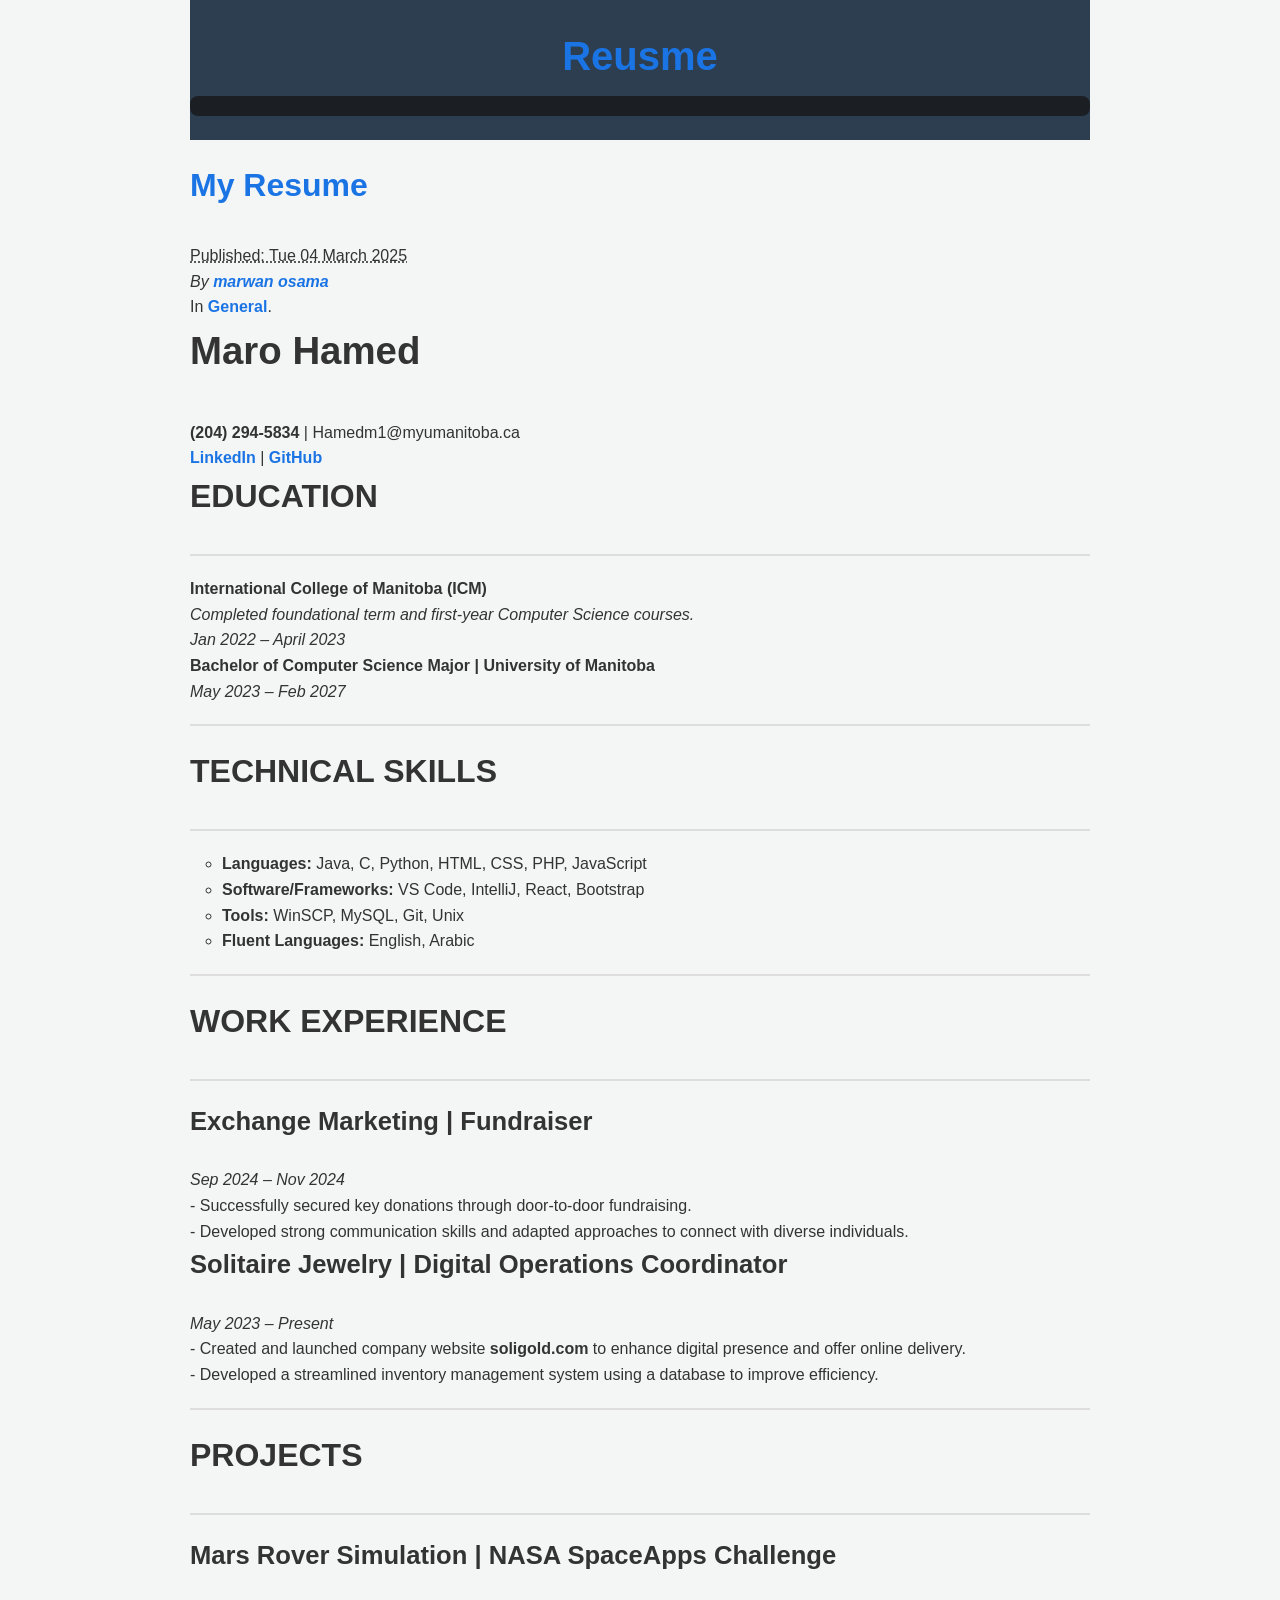
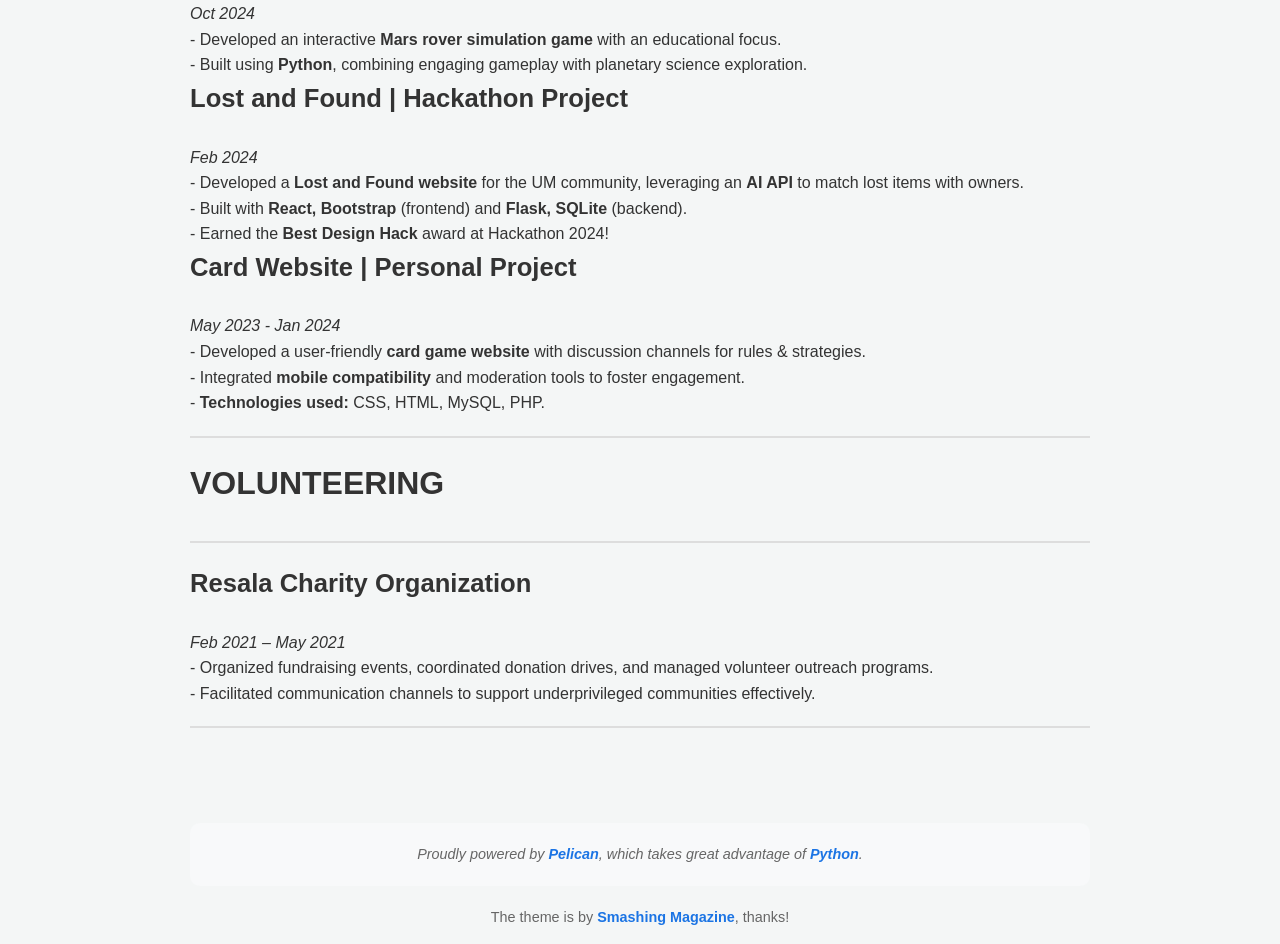
==== index.html @ 0b4b263e "Initial commit for GitHub Pages" ====
<!DOCTYPE html>
<html lang="en">
        <head>
                        <meta charset="utf-8" />
                        <meta name="viewport" content="width=device-width, initial-scale=1.0" />
                        <meta name="generator" content="Pelican" />
                        <title>Reusme</title>
                        <link rel="stylesheet" href="/theme/css/main.css" />
        </head>

        <body id="index" class="home">
                <header id="banner" class="body">
                        <h1><a href="/">Reusme</a></h1>
                        <nav><ul>
                        </ul></nav>
                </header><!-- /#banner -->

                <aside id="featured" class="body">
                    <article>
                        <h1 class="entry-title"><a href="/my-resume.html">My Resume</a></h1>
<footer class="post-info">
        <abbr class="published" title="2025-03-04T00:00:00+00:00">
                Published: Tue 04 March 2025
        </abbr>

                <address class="vcard author">
                        By                                 <a class="url fn" href="/author/marwan-osama.html">marwan osama</a>
                </address>
        <p>In <a href="/category/general.html">General</a>.</p>
        
</footer><!-- /.post-info --><h1>Maro Hamed</h1>
<p><strong>(204) 294-5834</strong> | Hamedm1@myumanitoba.ca<br>
<a href="https://www.linkedin.com/in/marwan-hamed-a735362b5/">LinkedIn</a> | <a href="https://github.com/Maro1317">GitHub</a>  </p>
<h2>EDUCATION</h2>
<hr>
<p><strong>International College of Manitoba (ICM)</strong><br>
<em>Completed foundational term and first-year Computer Science courses.</em><br>
<em>Jan 2022 – April 2023</em>  </p>
<p><strong>Bachelor of Computer Science Major | University of Manitoba</strong><br>
<em>May 2023 – Feb 2027</em>  </p>
<hr>
<h2>TECHNICAL SKILLS</h2>
<hr>
<ul>
<li><strong>Languages:</strong> Java, C, Python, HTML, CSS, PHP, JavaScript  </li>
<li><strong>Software/Frameworks:</strong> VS Code, IntelliJ, React, Bootstrap  </li>
<li><strong>Tools:</strong> WinSCP, MySQL, Git, Unix  </li>
<li><strong>Fluent Languages:</strong> English, Arabic  </li>
</ul>
<hr>
<h2>WORK EXPERIENCE</h2>
<hr>
<h3><strong>Exchange Marketing | Fundraiser</strong></h3>
<p><em>Sep 2024 – Nov 2024</em><br>
- Successfully secured key donations through door-to-door fundraising.<br>
- Developed strong communication skills and adapted approaches to connect with diverse individuals.  </p>
<h3><strong>Solitaire Jewelry | Digital Operations Coordinator</strong></h3>
<p><em>May 2023 – Present</em><br>
- Created and launched company website <strong>soligold.com</strong> to enhance digital presence and offer online delivery.<br>
- Developed a streamlined inventory management system using a database to improve efficiency.  </p>
<hr>
<h2>PROJECTS</h2>
<hr>
<h3><strong>Mars Rover Simulation | NASA SpaceApps Challenge</strong></h3>
<p><em>Oct 2024</em><br>
- Developed an interactive <strong>Mars rover simulation game</strong> with an educational focus.<br>
- Built using <strong>Python</strong>, combining engaging gameplay with planetary science exploration.  </p>
<h3><strong>Lost and Found | Hackathon Project</strong></h3>
<p><em>Feb 2024</em><br>
- Developed a <strong>Lost and Found website</strong> for the UM community, leveraging an <strong>AI API</strong> to match lost items with owners.<br>
- Built with <strong>React, Bootstrap</strong> (frontend) and <strong>Flask, SQLite</strong> (backend).<br>
- Earned the <strong>Best Design Hack</strong> award at Hackathon 2024!  </p>
<h3><strong>Card Website | Personal Project</strong></h3>
<p><em>May 2023 - Jan 2024</em><br>
- Developed a user-friendly <strong>card game website</strong> with discussion channels for rules &amp; strategies.<br>
- Integrated <strong>mobile compatibility</strong> and moderation tools to foster engagement.<br>
- <strong>Technologies used:</strong> CSS, HTML, MySQL, PHP.  </p>
<hr>
<h2>VOLUNTEERING</h2>
<hr>
<h3><strong>Resala Charity Organization</strong></h3>
<p><em>Feb 2021 – May 2021</em><br>
- Organized fundraising events, coordinated donation drives, and managed volunteer outreach programs.<br>
- Facilitated communication channels to support underprivileged communities effectively.  </p>
<hr>                    </article>
                </aside><!-- /#featured -->
                <section id="extras" class="body">
                </section><!-- /#extras -->

                <footer id="contentinfo" class="body">
                        <address id="about" class="vcard body">
                                Proudly powered by <a rel="nofollow" href="https://getpelican.com/">Pelican</a>, which takes great advantage of <a rel="nofollow" href="https://www.python.org/">Python</a>.
                        </address><!-- /#about -->

                        <p>The theme is by <a rel="nofollow" href="https://www.smashingmagazine.com/2009/08/designing-a-html-5-layout-from-scratch/">Smashing Magazine</a>, thanks!</p>
                </footer><!-- /#contentinfo -->

        </body>
</html>
---- theme/css/main.css ----
/*
    Name: Custom Pelican Theme
    Date: March 2025
    Description: A refined, modern Pelican theme with improved styling.
    Version: 1.2
    License: MIT
*/

/* Imports */
@import url("reset.css");
@import url("pygment.css");
@import url("typogrify.css");
@import url("fonts.css");

/***** Global *****/
body {
    background: #F4F6F6;
    color: #333333;
    font-size: 16px;
    font-family: 'Segoe UI', Roboto, Arial, sans-serif;
    line-height: 1.6;
    margin: 0;
    padding: 0;
    text-align: left;
}

/* Headings */
h1 { font-size: 2.4em; }
h2 { font-size: 2em; }
h3 { font-size: 1.6em; }
h4 { font-size: 1.4em; }
h5 { font-size: 1.2em; }
h6 { font-size: 1em; }

h1, h2, h3, h4, h5, h6 {
    font-weight: 600;
    margin-bottom: 1em;
    font-family: 'Lato', sans-serif;
}

hr {
    border: 1px solid #DDDDDD;
    margin: 20px 0;
}

/* Links */
a {
    color: #1B74E4;
    text-decoration: none;
    font-weight: bold;
}

a:hover {
    background-color: #1B74E4;
    color: #fff;
    padding: 2px;
}

/* Lists */
ul {
    list-style: circle;
    margin-left: 2em;
}

ol {
    list-style: decimal;
    margin-left: 2em;
}

/***** Layout *****/
.body {
    margin: 0 auto;
    max-width: 900px;
    padding: 20px;
}

/* Header */
#banner {
    background: #2C3E50;
    color: #FFFFFF;
    padding: 1.5em 0;
    text-align: center;
}

#banner h1 {
    font-size: 2.5em;
    font-weight: bold;
    margin-bottom: 0.2em;
}

/* Navigation */
#banner nav {
    background: #1B1F24;
    padding: 10px;
    text-align: center;
    border-radius: 8px;
}

#banner nav a {
    color: #F5F5F5;
    padding: 10px 15px;
    text-decoration: none;
}

#banner nav a:hover {
    background: #1B74E4;
    border-radius: 4px;
}

/* Content */
#content {
    background: #FFFFFF;
    padding: 30px;
    border-radius: 12px;
    box-shadow: 0px 0px 15px rgba(0, 0, 0, 0.1);
}

/* Footer */
#contentinfo {
    text-align: center;
    padding: 15px 0;
    font-size: 0.9em;
    color: #666;
}

/* Blog Posts */
.hentry {
    border-bottom: 2px solid #ddd;
    padding: 20px 0;
}

.entry-title {
    font-size: 2em;
    color: #2C3E50;
}

.entry-title a {
    color: #1B74E4;
}

.entry-title a:hover {
    color: #FFFFFF;
    background-color: #1B74E4;
    padding: 2px;
}

/* About Section */
#about {
    background: #F8F9FA;
    padding: 20px;
    border-radius: 10px;
    margin-bottom: 20px;
}

#about strong {
    color: #1B74E4;
    font-size: 1.3em;
}

/* Comments */
#comments-list {
    list-style: none;
    padding: 0;
}

#comments-list blockquote {
    background: #F5F5F5;
    padding: 15px;
    border-left: 5px solid #1B74E4;
}

/* Buttons */
button {
    background: #1B74E4;
    color: white;
    padding: 10px 15px;
    border: none;
    border-radius: 5px;
    cursor: pointer;
    font-size: 1em;
}

button:hover {
    background: #155A9A;
}
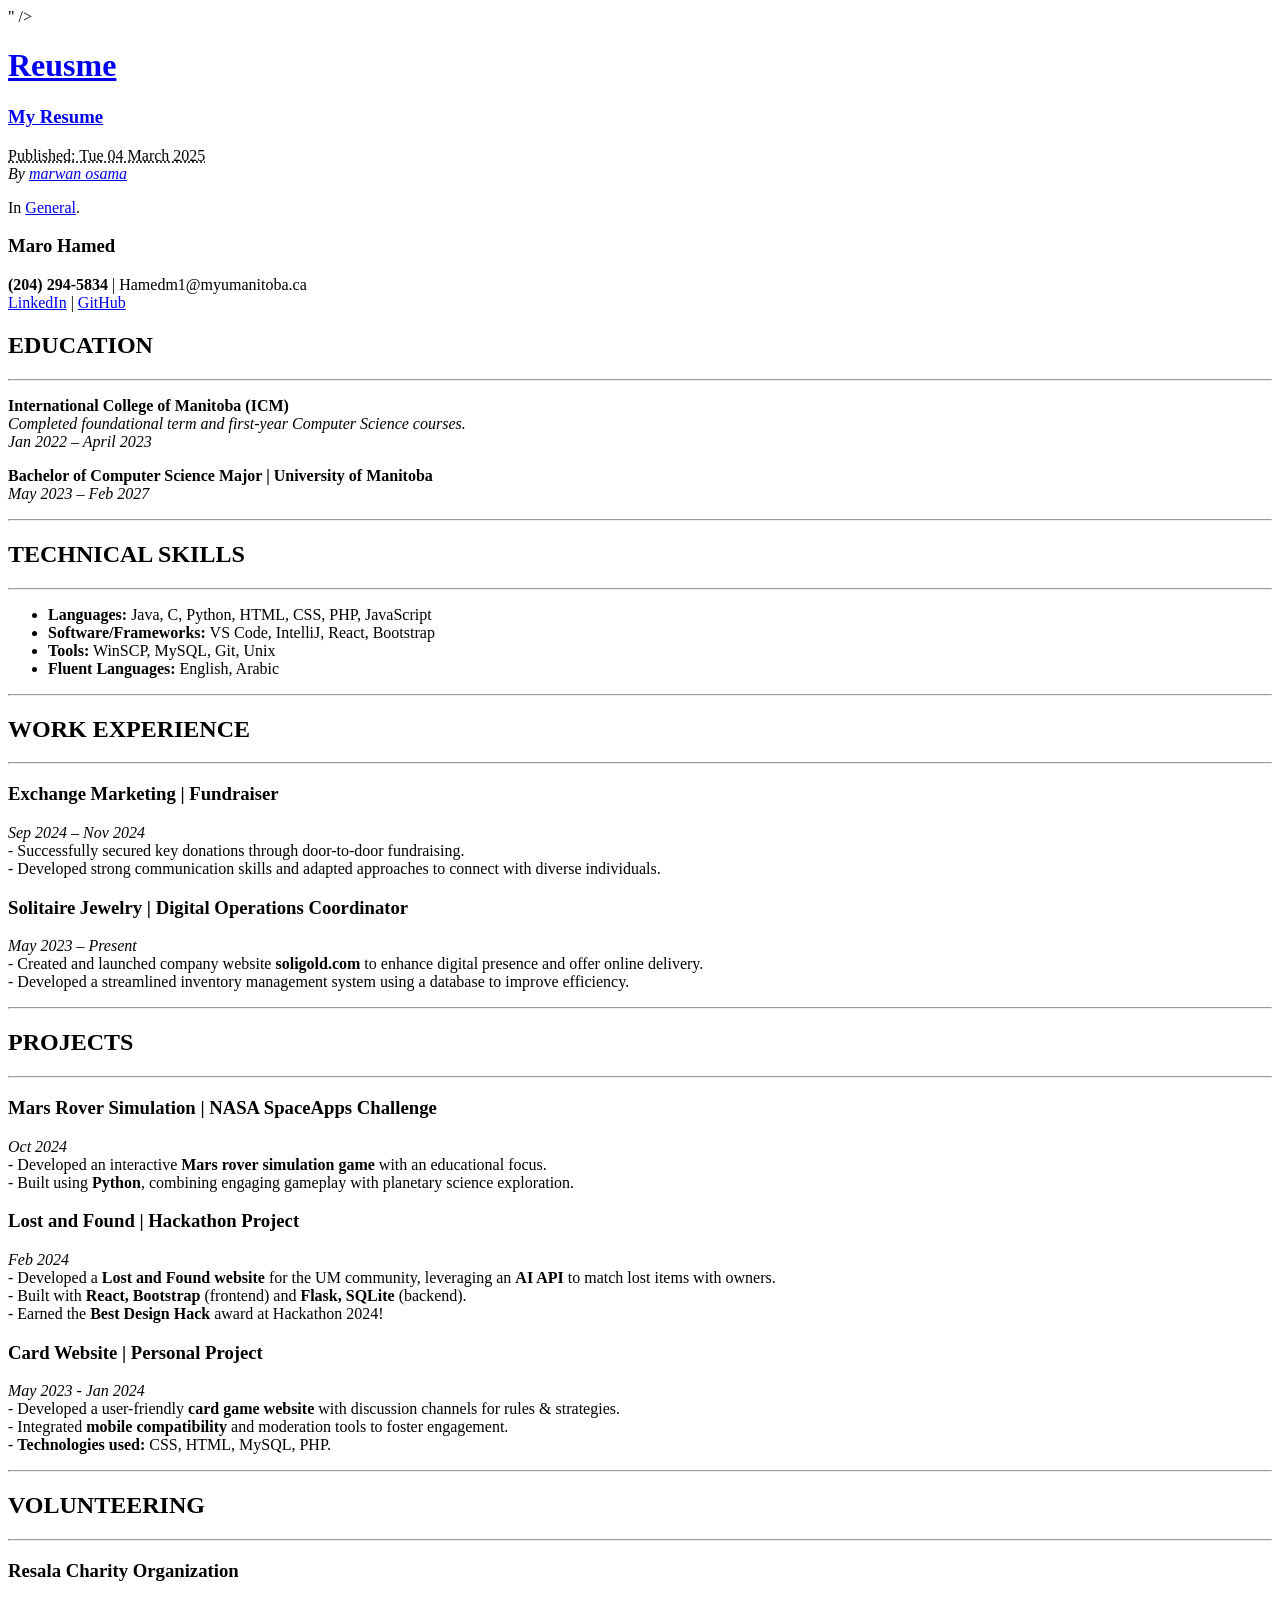
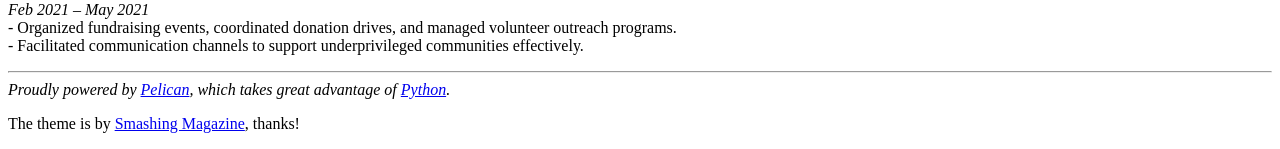
==== commit d6edeb52: "Updated website files" ====
--- a/index.html
+++ b/index.html
@@ -5,7 +5,9 @@
                         <meta name="viewport" content="width=device-width, initial-scale=1.0" />
                         <meta name="generator" content="Pelican" />
                         <title>Reusme</title>
-                        <link rel="stylesheet" href="/theme/css/main.css" />
+                       <link rel="stylesheet" href="/resume-COMP2600-A2/theme/css/main.css">
+
+                        " />
         </head>
 
         <body id="index" class="home">
